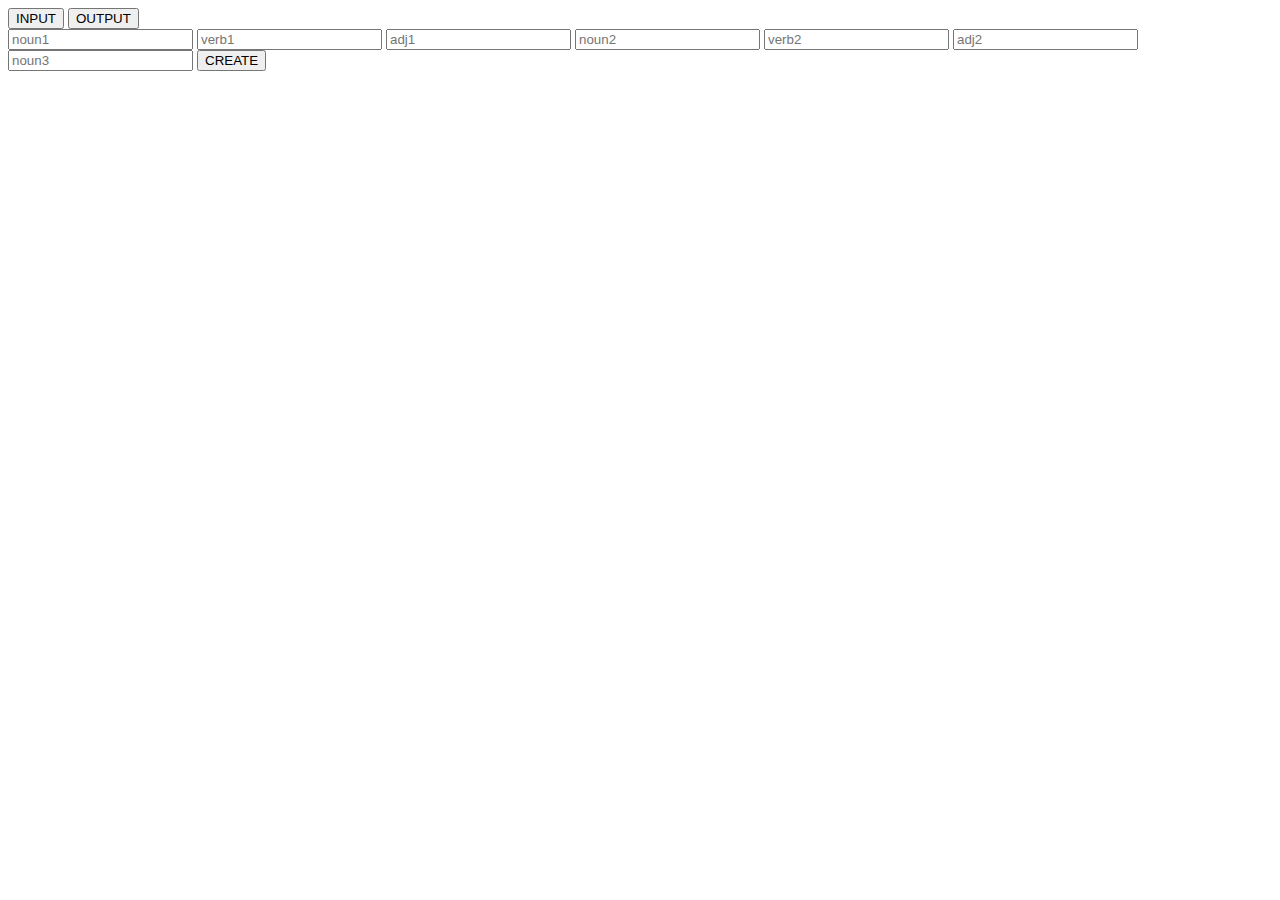
==== index.html @ dd758c36 "first commit" ====
<!DOCTYPE html>
<html ng-app ="myModule" >
  <head>
    <meta charset="utf-8">
    <title></title>
  </head>
  <body >
  <nav>
    <a href="#!/input"><button class="link">INPUT</button></a>
    <a href="#!/output"><button class="link">OUTPUT</button></a>
  </nav>
  <div class="">
    <ng-view></ng-view>
  </div>








     <script src="lib/angular.min.js"></script>
     <script src="lib/angular-route.min.js"></script>
     <script src="script.js"></script>
     <script src ="inputController.js"></script>
     <script src="resultController.js"></script>
     <script src="myService.js"></script>
  </body>
</html>
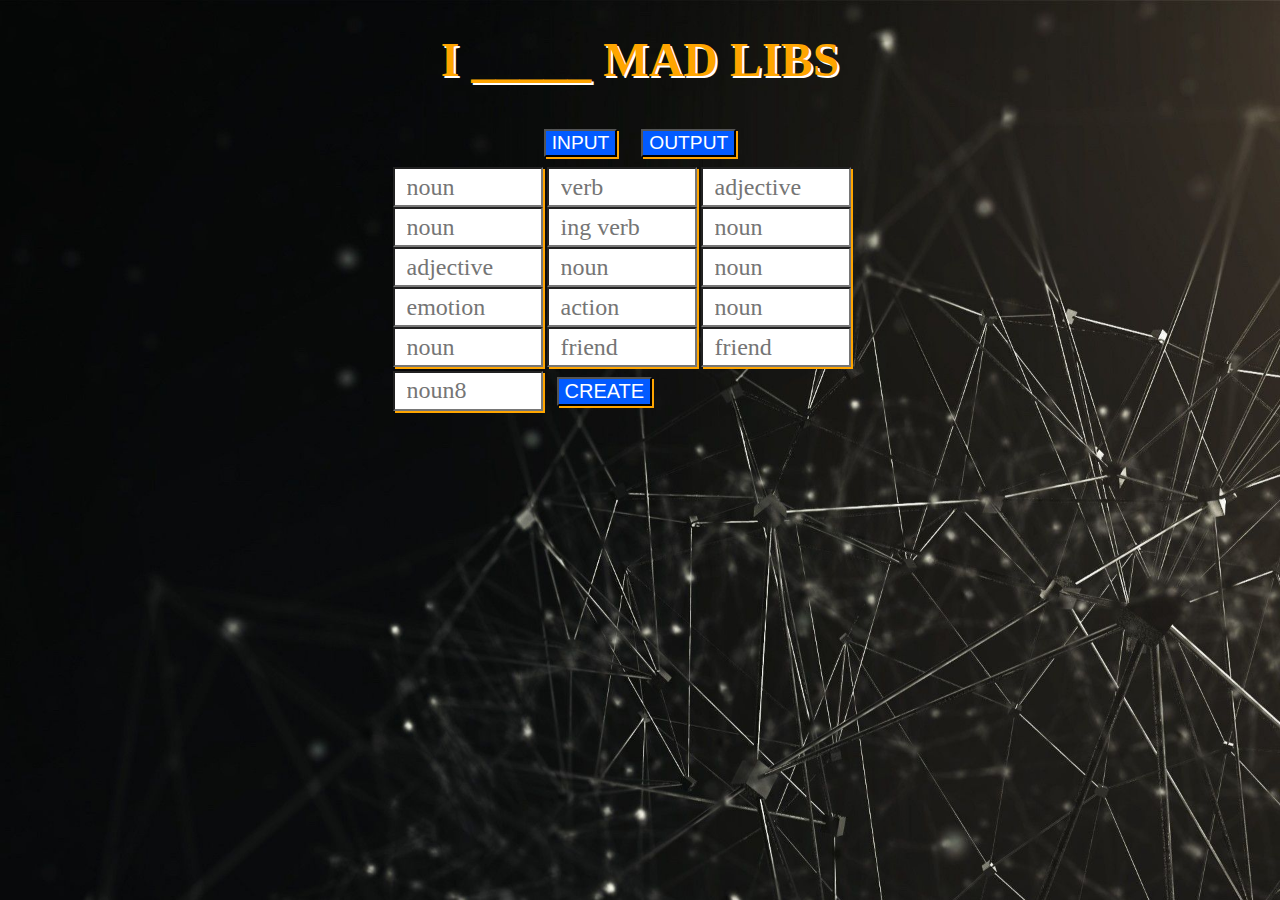
==== commit 2fe75265: "second commit" ====
--- a/index.html
+++ b/index.html
@@ -2,21 +2,19 @@
 <html ng-app ="myModule" >
   <head>
     <meta charset="utf-8">
-    <title></title>
+    <link rel="stylesheet" href="styles.css">
+    <title>Lab 15</title>
   </head>
-  <body >
+  <body>
+    <h1>I  _____  MAD LIBS </h1>
   <nav>
     <a href="#!/input"><button class="link">INPUT</button></a>
-    <a href="#!/output"><button class="link">OUTPUT</button></a>
+    <a href="#!/display"><button class="link">OUTPUT</button></a>
   </nav>
-  <div class="">
+  <div id="container">
+
     <ng-view></ng-view>
   </div>
-
-
-
-
-
 
 
 
--- a/styles.css
+++ b/styles.css
@@ -0,0 +1,64 @@
+#container {
+
+  width: 495px;
+  height: 90px;
+  margin:0 auto;
+}
+span {
+  font-size:1.5em;
+  color:red;
+  font-family: comic sans ms;
+}
+p {
+  font-size: 1.5em;
+  color:white;
+
+}
+.displayWords {
+  color:red;
+}
+h1 {
+  text-align: center;
+  font-size: 3em;
+  font-weight: bold;
+  color:orange;
+  text-shadow: 2px 2px white;
+
+}
+body{
+  background-image: url("image.jpg");
+  background-size: cover;
+}
+/*input::placeholder {
+  color: red;*/
+
+button {
+  font-size:20px;
+  color : white;
+  background-color: #025AFF;
+  box-shadow: 2px 2px orange;
+  margin: 10px;
+  cursor: pointer;
+
+
+}
+nav {
+
+  text-align: center;
+}
+.link {
+  font-size: 1.2em;
+  color:white;
+  background-color:#025AFF;
+  box-shadow: 2px 2px orange;
+}
+input {
+  width:150px;
+  height:40px;
+  padding:12px;
+  box-sizing: border-box;
+  box-shadow: 2px 2px orange;
+  color: red;
+  font-size: 1.5em;
+  font-family: comic sans ms;
+}
